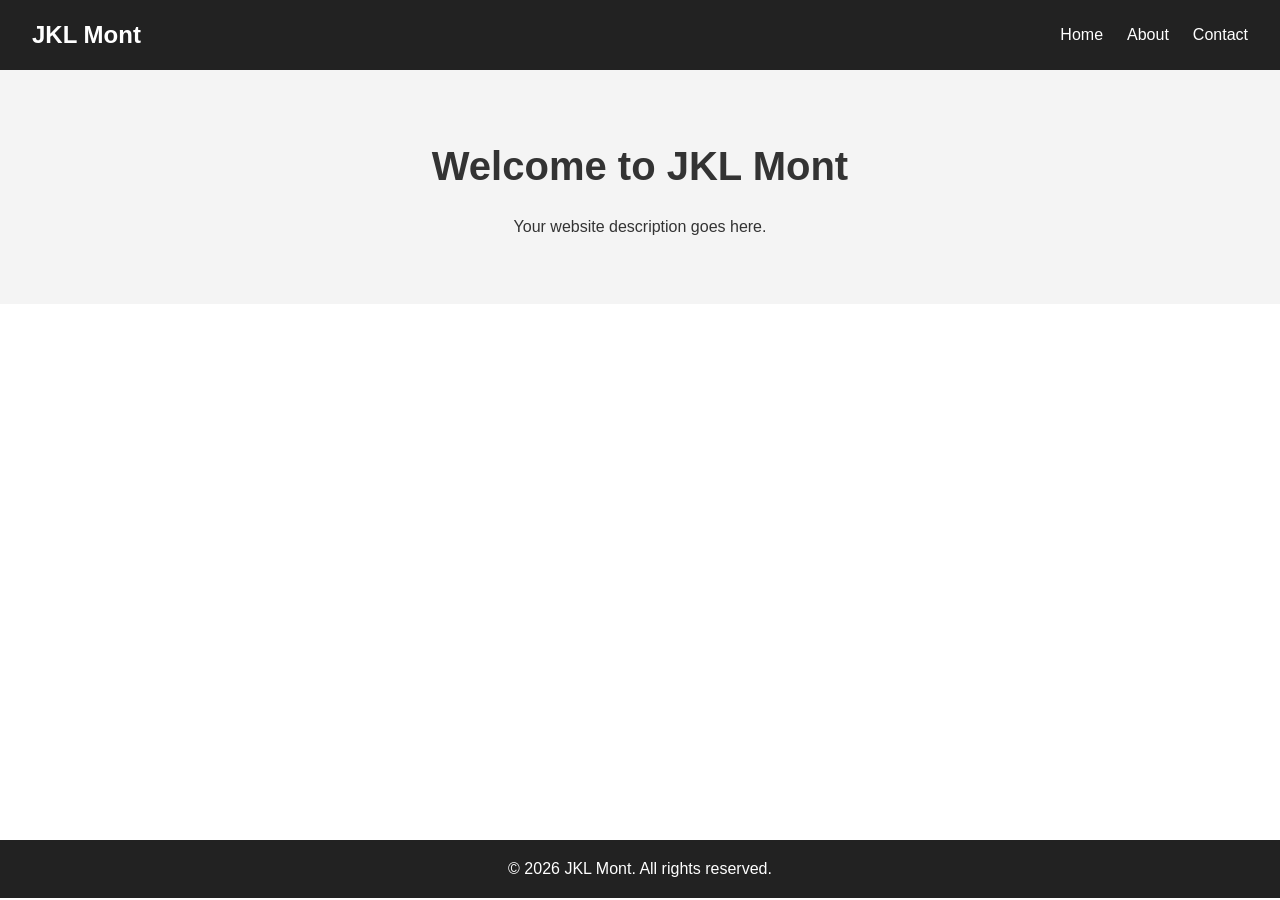
==== index.html @ cf4ff404 "init commit" ====
<!DOCTYPE html>
<html lang="en">
<head>
    <meta charset="UTF-8">
    <meta name="viewport" content="width=device-width, initial-scale=1.0">
    <title>JKL Mont</title>
    <link rel="stylesheet" href="css/style.css">
</head>
<body>
    <header>
        <nav>
            <h1>JKL Mont</h1>
            <ul>
                <li><a href="index.html">Home</a></li>
                <li><a href="about.html">About</a></li>
                <li><a href="contact.html">Contact</a></li>
            </ul>
        </nav>
    </header>

    <main>
        <section class="hero">
            <h2>Welcome to JKL Mont</h2>
            <p>Your website description goes here.</p>
        </section>
    </main>

    <footer>
        <p>&copy; 2026 JKL Mont. All rights reserved.</p>
    </footer>

    <script src="js/main.js"></script>
</body>
</html>
---- css/style.css ----
* {
    margin: 0;
    padding: 0;
    box-sizing: border-box;
}

body {
    font-family: Arial, sans-serif;
    line-height: 1.6;
    color: #333;
}

header {
    background: #222;
    color: #fff;
    padding: 1rem 2rem;
}

nav {
    display: flex;
    justify-content: space-between;
    align-items: center;
}

nav h1 {
    font-size: 1.5rem;
}

nav ul {
    list-style: none;
    display: flex;
    gap: 1.5rem;
}

nav ul a {
    color: #fff;
    text-decoration: none;
}

nav ul a:hover {
    color: #aaa;
}

.hero {
    padding: 4rem 2rem;
    text-align: center;
    background: #f4f4f4;
}

.hero h2 {
    font-size: 2.5rem;
    margin-bottom: 1rem;
}

main {
    min-height: calc(100vh - 130px);
}

footer {
    background: #222;
    color: #fff;
    text-align: center;
    padding: 1rem;
}
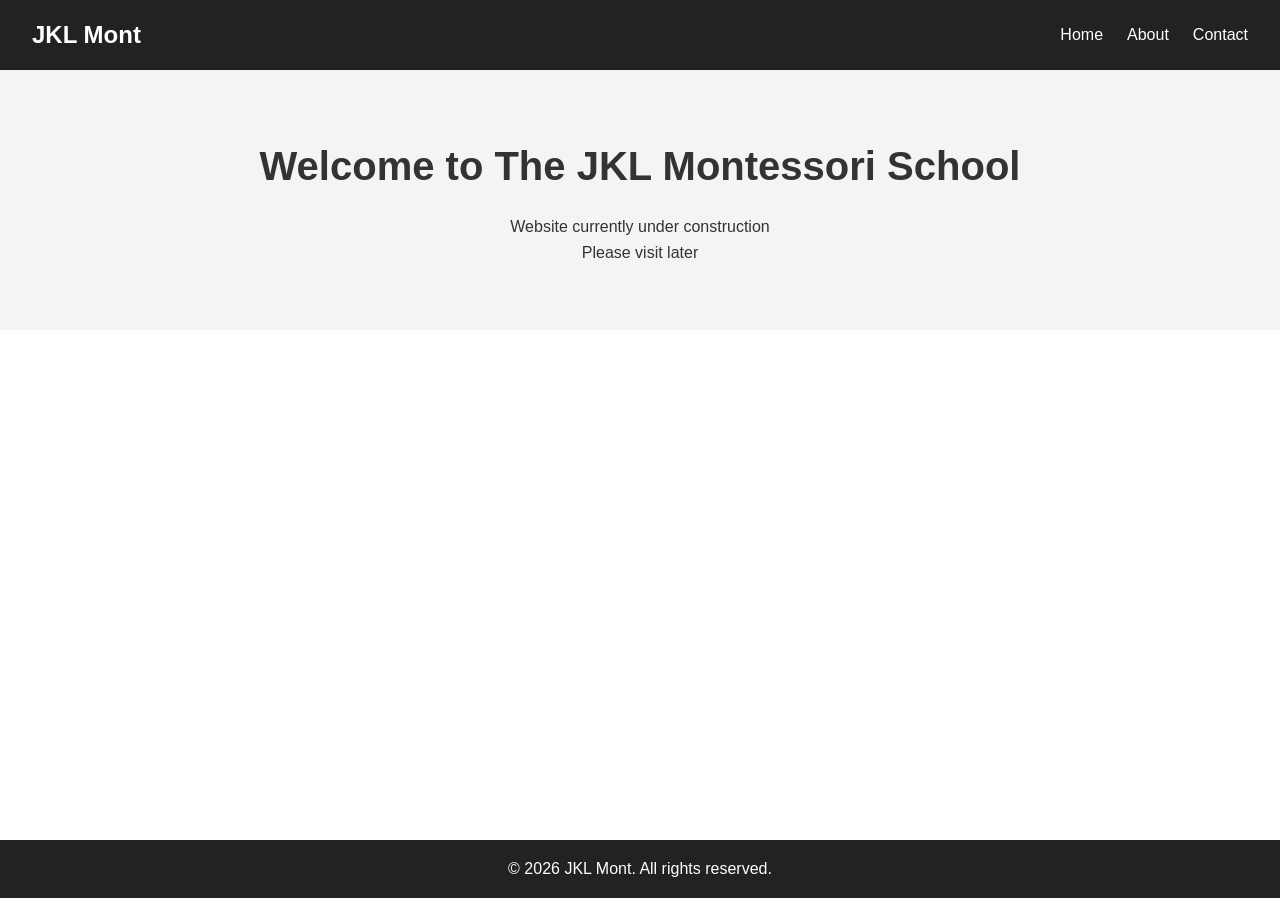
==== commit f6de44db: "Deployed Under Construcion message" ====
--- a/index.html
+++ b/index.html
@@ -20,8 +20,9 @@
 
     <main>
         <section class="hero">
-            <h2>Welcome to JKL Mont</h2>
-            <p>Your website description goes here.</p>
+            <h2>Welcome to The JKL Montessori School</h2>
+            <p>Website currently under construction</p>
+            <p>Please visit later</p>
         </section>
     </main>
 
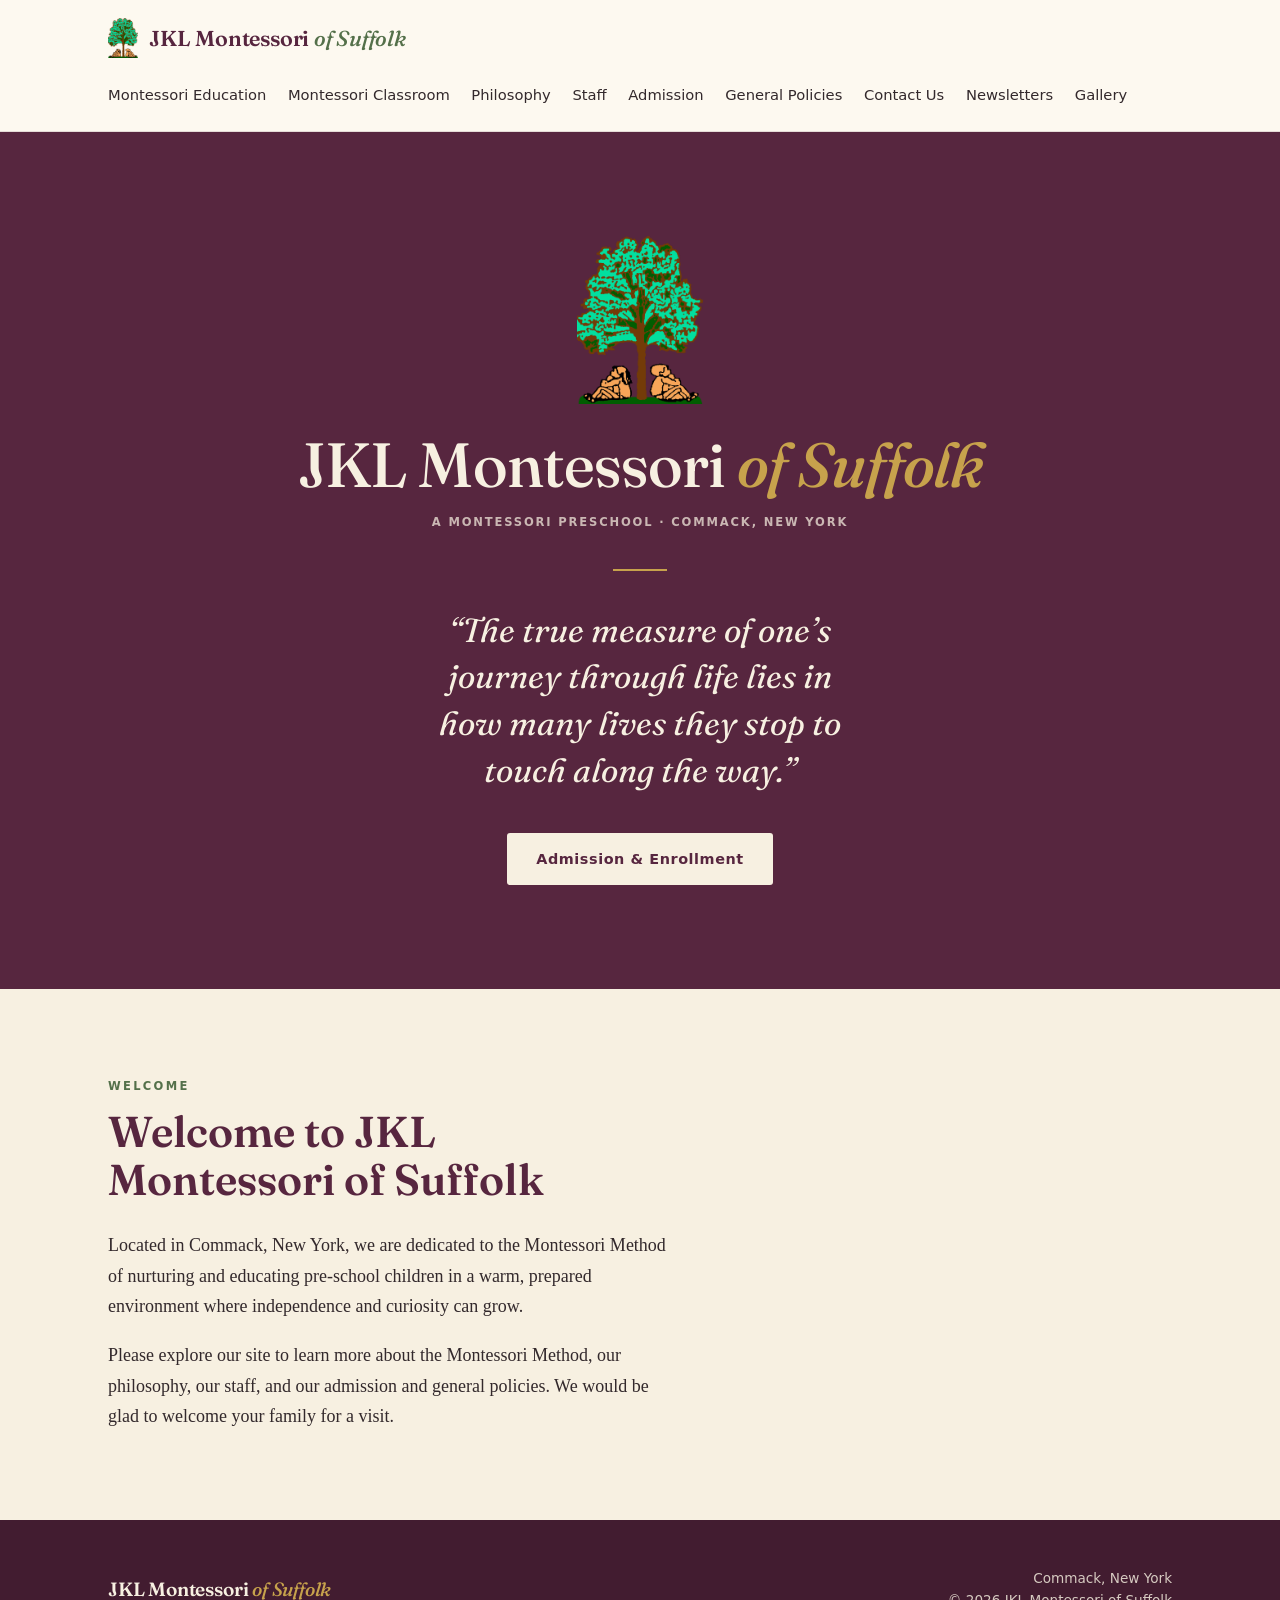
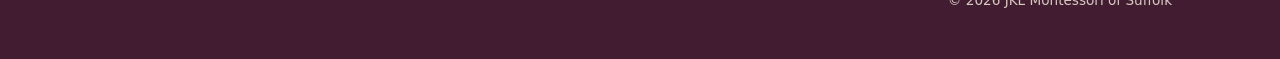
==== commit a29fa083: "Started website design, framing, and full page structure. Notes Below: - Added shared stylesheet in " ====
--- a/index.html
+++ b/index.html
@@ -1,35 +1,83 @@
 <!DOCTYPE html>
 <html lang="en">
 <head>
-    <meta charset="UTF-8">
-    <meta name="viewport" content="width=device-width, initial-scale=1.0">
-    <title>JKL Mont</title>
-    <link rel="stylesheet" href="css/style.css">
+  <meta charset="UTF-8">
+  <meta name="viewport" content="width=device-width, initial-scale=1.0">
+  <title>JKL Montessori of Suffolk — Commack, New York</title>
+  <meta name="description" content="JKL Montessori of Suffolk in Commack, New York — dedicated to the Montessori Method of nurturing and educating pre-school children.">
+
+  <link rel="preconnect" href="https://fonts.googleapis.com">
+  <link rel="preconnect" href="https://fonts.gstatic.com" crossorigin>
+  <link href="https://fonts.googleapis.com/css2?family=Fraunces:ital,opsz,wght@0,9..144,400;0,9..144,500;0,9..144,600;1,9..144,400;1,9..144,500&display=swap" rel="stylesheet">
+
+  <link rel="stylesheet" href="css/style.css">
 </head>
 <body>
-    <header>
-        <nav>
-            <h1>JKL Mont</h1>
-            <ul>
-                <li><a href="index.html">Home</a></li>
-                <li><a href="about.html">About</a></li>
-                <li><a href="contact.html">Contact</a></li>
-            </ul>
-        </nav>
-    </header>
 
-    <main>
-        <section class="hero">
-            <h2>Welcome to The JKL Montessori School</h2>
-            <p>Website currently under construction</p>
-            <p>Please visit later</p>
-        </section>
-    </main>
+  <!-- ===================== HEADER ===================== -->
+  <header class="site-header">
+    <div class="container">
+      <a class="brand" href="index.html" aria-label="JKL Montessori of Suffolk — home">
+        <img class="emblem" src="images/tree-logo.png" alt="JKL Montessori of Suffolk">
+        <span class="wordmark">JKL Montessori <em>of Suffolk</em></span>
+      </a>
 
-    <footer>
-        <p>&copy; 2026 JKL Mont. All rights reserved.</p>
-    </footer>
+      <nav class="site-nav" aria-label="Main navigation">
+        <a href="montessori-education.html">Montessori Education</a>
+        <a href="montessori-classroom.html">Montessori Classroom</a>
+        <a href="philosophy.html">Philosophy</a>
+        <a href="staff.html">Staff</a>
+        <a href="admission.html">Admission</a>
+        <a href="general-policies.html">General Policies</a>
+        <a href="contact.html">Contact Us</a>
+        <a href="newsletters.html">Newsletters</a>
+        <a href="gallery.html">Gallery</a>
+      </nav>
+    </div>
+  </header>
 
-    <script src="js/main.js"></script>
+  <main>
+
+    <!-- ===================== HERO ===================== -->
+    <section class="hero">
+      <div class="container">
+        <img class="emblem-lg" src="images/tree-logo.png" alt="JKL Montessori of Suffolk">
+
+        <h1>JKL Montessori <em>of Suffolk</em></h1>
+        <p class="locale label" style="letter-spacing:0.16em;">A Montessori Preschool &middot; Commack, New York</p>
+
+        <hr class="rule">
+
+        <blockquote>
+          &ldquo;The true measure of one&rsquo;s journey through life lies in how many lives they stop to touch along the way.&rdquo;
+        </blockquote>
+
+        <a class="btn" href="admission.html">Admission &amp; Enrollment</a>
+      </div>
+    </section>
+
+    <!-- ===================== WELCOME ===================== -->
+    <section class="welcome band">
+      <div class="container">
+        <p class="label">Welcome</p>
+        <h2>Welcome to JKL Montessori of Suffolk</h2>
+        <p>Located in Commack, New York, we are dedicated to the Montessori Method of nurturing and educating pre-school children in a warm, prepared environment where independence and curiosity can grow.</p>
+        <p>Please explore our site to learn more about the Montessori Method, our philosophy, our staff, and our admission and general policies. We would be glad to welcome your family for a visit.</p>
+      </div>
+    </section>
+
+  </main>
+
+  <!-- ===================== FOOTER ===================== -->
+  <footer class="site-footer">
+    <div class="container">
+      <span class="wordmark">JKL Montessori <em>of Suffolk</em></span>
+      <div class="footer-meta">
+        Commack, New York<br>
+        &copy; 2026 JKL Montessori of Suffolk
+      </div>
+    </div>
+  </footer>
+
 </body>
 </html>
--- a/css/style.css
+++ b/css/style.css
@@ -1,64 +1,288 @@
-* {
-    margin: 0;
-    padding: 0;
-    box-sizing: border-box;
-}
+:root {
+  --plum:        #57263f;   /* the sidebar */
+  --plum-deep:   #421c30;   /* depth: footer, hovers */
+  --cream:       #f7f0e1;   /* page background (the welcome panel) */
+  --cream-panel: #fdf9f0;   /* lightest warm white */
+  --sage:        #6e8a5a;   /* the tree */
+  --sage-deep:   #54704a;
+  --gold:        #c7a24c;   /* the alphabet blocks */
+  --ink:         #33292c;   /* warm near-black body text */
+  --ink-soft:    #5c5054;
+
+  --font-display: 'Fraunces', Georgia, 'Times New Roman', serif;
+  --font-body:    Georgia, 'Times New Roman', serif;
+  --font-util:    system-ui, -apple-system, 'Segoe UI', sans-serif;
+
+  --measure: 62ch;
+  --container: 1120px;
+}
+
+/* --- reset --- */
+*, *::before, *::after { box-sizing: border-box; }
+* { margin: 0; padding: 0; }
+
+html { scroll-behavior: smooth; }
 
 body {
-    font-family: Arial, sans-serif;
-    line-height: 1.6;
-    color: #333;
-}
-
-header {
-    background: #222;
-    color: #fff;
-    padding: 1rem 2rem;
-}
-
-nav {
-    display: flex;
-    justify-content: space-between;
-    align-items: center;
-}
-
-nav h1 {
-    font-size: 1.5rem;
-}
-
-nav ul {
-    list-style: none;
-    display: flex;
-    gap: 1.5rem;
-}
-
-nav ul a {
-    color: #fff;
-    text-decoration: none;
-}
-
-nav ul a:hover {
-    color: #aaa;
-}
-
+  font-family: var(--font-body);
+  font-size: 1.125rem;
+  line-height: 1.7;
+  color: var(--ink);
+  background: var(--cream);
+  -webkit-font-smoothing: antialiased;
+}
+
+img, svg { display: block; max-width: 100%; }
+a { color: inherit; }
+
+.container {
+  width: 100%;
+  max-width: var(--container);
+  margin-inline: auto;
+  padding-inline: 1.75rem;
+}
+
+/* shared vertical rhythm for content bands */
+.band { padding-block: 5.5rem; }
+
+/* small letter-spaced sans label used above headings */
+.label {
+  font-family: var(--font-util);
+  font-size: 0.72rem;
+  font-weight: 600;
+  letter-spacing: 0.2em;
+  text-transform: uppercase;
+}
+
+/* ---------- header ---------- */
+.site-header {
+  background: var(--cream-panel);
+  border-bottom: 1px solid rgba(87, 38, 63, 0.14);
+}
+.site-header .container {
+  display: flex;
+  align-items: center;
+  justify-content: space-between;
+  gap: 1.5rem;
+  padding-block: 1.15rem;
+  flex-wrap: wrap;
+}
+.brand {
+  display: flex;
+  align-items: center;
+  gap: 0.7rem;
+  text-decoration: none;
+}
+.brand .emblem { height: 40px; width: auto; }
+.wordmark {
+  font-family: var(--font-display);
+  font-weight: 600;
+  font-size: 1.35rem;
+  line-height: 1;
+  color: var(--plum);
+  letter-spacing: -0.01em;
+}
+.wordmark em {
+  font-style: italic;
+  font-weight: 500;
+  color: var(--sage-deep);
+}
+
+.site-nav {
+  display: flex;
+  flex-wrap: wrap;
+  gap: 1.1rem 1.35rem;
+  font-family: var(--font-util);
+  font-size: 0.92rem;
+}
+.site-nav a {
+  text-decoration: none;
+  color: var(--ink);
+  padding-bottom: 3px;
+  border-bottom: 2px solid transparent;
+  transition: border-color 0.18s ease, color 0.18s ease;
+}
+.site-nav a:hover { color: var(--plum); border-bottom-color: var(--gold); }
+
+/* ---------- hero  ---------- */
 .hero {
-    padding: 4rem 2rem;
-    text-align: center;
-    background: #f4f4f4;
-}
-
-.hero h2 {
-    font-size: 2.5rem;
-    margin-bottom: 1rem;
-}
-
-main {
-    min-height: calc(100vh - 130px);
-}
-
-footer {
-    background: #222;
-    color: #fff;
-    text-align: center;
-    padding: 1rem;
-}
+  background: var(--plum);
+  color: var(--cream);
+  text-align: center;
+  padding-block: 6.5rem;
+  position: relative;
+}
+.hero .emblem-lg {
+  height: 168px;
+  width: auto;
+  margin: 0 auto 1.75rem;
+}
+.hero h1 {
+  font-family: var(--font-display);
+  font-weight: 500;
+  font-size: clamp(2.3rem, 5.2vw, 3.9rem);
+  line-height: 1.05;
+  letter-spacing: -0.015em;
+}
+.hero h1 em { font-style: italic; color: var(--gold); }
+
+.hero .locale {
+  color: rgba(247, 240, 225, 0.72);
+  margin-top: 1rem;
+}
+
+.rule {
+  width: 54px;
+  height: 2px;
+  background: var(--gold);
+  border: none;
+  margin: 2.25rem auto;
+}
+
+.hero blockquote {
+  font-family: var(--font-display);
+  font-style: italic;
+  font-weight: 400;
+  font-size: clamp(1.35rem, 2.6vw, 2.1rem);
+  line-height: 1.4;
+  max-width: 20ch;
+  margin: 0 auto;
+  color: var(--cream);
+}
+
+/* button */
+.btn {
+  display: inline-block;
+  margin-top: 2.5rem;
+  font-family: var(--font-util);
+  font-size: 0.9rem;
+  font-weight: 600;
+  letter-spacing: 0.04em;
+  text-decoration: none;
+  color: var(--plum);
+  background: var(--cream);
+  padding: 0.85rem 1.8rem;
+  border-radius: 3px;
+  transition: background 0.18s ease, transform 0.18s ease;
+}
+.btn:hover { background: #efe3c9; transform: translateY(-1px); }
+
+/* ---------- welcome  ---------- */
+.welcome .label { color: var(--sage-deep); }
+.welcome h2 {
+  font-family: var(--font-display);
+  font-weight: 600;
+  font-size: clamp(1.9rem, 3.4vw, 2.7rem);
+  line-height: 1.12;
+  color: var(--plum);
+  margin: 0.7rem 0 1.6rem;
+  max-width: 18ch;
+}
+.welcome p {
+  max-width: var(--measure);
+  color: var(--ink);
+}
+.welcome p + p { margin-top: 1.15rem; }
+
+/* ---------- footer ---------- */
+.site-footer {
+  background: var(--plum-deep);
+  color: rgba(247, 240, 225, 0.82);
+}
+.site-footer .container {
+  padding-block: 3rem;
+  display: flex;
+  flex-wrap: wrap;
+  align-items: center;
+  justify-content: space-between;
+  gap: 1.25rem 2rem;
+}
+.site-footer .wordmark { color: var(--cream); font-size: 1.2rem; }
+.site-footer .wordmark em { color: var(--gold); }
+.footer-meta {
+  font-family: var(--font-util);
+  font-size: 0.85rem;
+  line-height: 1.6;
+  text-align: right;
+}
+
+/* ---------- accessibility & responsive ---------- */
+a:focus-visible, .btn:focus-visible {
+  outline: 2px solid var(--gold);
+  outline-offset: 3px;
+  border-radius: 2px;
+}
+
+@media (max-width: 720px) {
+  .site-header .container { justify-content: center; text-align: center; }
+  .site-nav { justify-content: center; }
+  .band { padding-block: 3.75rem; }
+  .hero { padding-block: 4.5rem; }
+  .site-footer .container { justify-content: center; text-align: center; }
+  .footer-meta { text-align: center; }
+}
+
+@media (prefers-reduced-motion: reduce) {
+  html { scroll-behavior: auto; }
+  * { transition: none !important; }
+}
+
+/* ============================================================
+                      Inner-page components
+   ============================================================ */
+
+/* smaller plum header band used on interior pages */
+.page-hero { background: var(--plum); color: var(--cream); text-align: center; padding-block: 3.75rem; }
+.page-hero .label { color: var(--gold); }
+.page-hero h1 { font-family: var(--font-display); font-weight: 500; font-size: clamp(2rem, 4.2vw, 3rem); line-height: 1.08; margin-top: 0.5rem; }
+
+/* prose content */
+.content h2 { font-family: var(--font-display); font-weight: 600; color: var(--plum); font-size: clamp(1.5rem, 2.6vw, 2rem); line-height: 1.15; margin: 2.5rem 0 1rem; }
+.content h2:first-child { margin-top: 0; }
+.content h3 { font-family: var(--font-display); font-weight: 600; color: var(--plum); font-size: 1.25rem; margin: 1.75rem 0 0.5rem; }
+.content p { max-width: var(--measure); margin-bottom: 1.1rem; }
+.content ul { max-width: var(--measure); margin: 0 0 1.1rem 1.25rem; }
+.content li { margin-bottom: 0.4rem; }
+.content .lead { font-size: 1.2rem; color: var(--ink-soft); }
+
+/* featured quote */
+.pullquote { font-family: var(--font-display); font-style: italic; font-size: clamp(1.4rem, 2.4vw, 2rem); line-height: 1.4; color: var(--plum); border-left: 3px solid var(--gold); padding-left: 1.25rem; margin: 0 0 1.75rem; max-width: 34ch; }
+
+/* plum-filled button for use on cream pages (the base .btn is cream, for the plum hero) */
+.btn-plum { background: var(--plum); color: var(--cream); }
+.btn-plum:hover { background: var(--plum-deep); }
+button.btn { border: none; cursor: pointer; }
+
+/* highlight the current page in the nav */
+.site-nav a[aria-current="page"] { color: var(--plum); border-bottom-color: var(--plum); }
+
+/* staff cards */
+.staff-grid { display: grid; grid-template-columns: repeat(auto-fill, minmax(240px, 1fr)); gap: 1.5rem; margin-top: 1.75rem; }
+.staff-card { background: var(--cream-panel); border: 1px solid rgba(87, 38, 63, 0.14); border-radius: 6px; padding: 1.4rem 1.5rem; }
+.staff-card h3 { margin: 0 0 0.15rem; }
+.staff-card .role { font-family: var(--font-util); font-size: 0.78rem; letter-spacing: 0.08em; text-transform: uppercase; color: var(--sage-deep); margin-bottom: 0.7rem; }
+.staff-card p { margin: 0; max-width: none; }
+
+/* gallery grid */
+.gallery-grid { display: grid; grid-template-columns: repeat(auto-fill, minmax(220px, 1fr)); gap: 1rem; margin-top: 1.75rem; }
+.gallery-grid .tile { aspect-ratio: 4 / 3; background: var(--cream-panel); border: 1px solid rgba(87, 38, 63, 0.14); border-radius: 4px; display: grid; place-items: center; color: var(--ink-soft); font-family: var(--font-util); font-size: 0.85rem; }
+.gallery-grid img { width: 100%; height: 100%; object-fit: cover; border-radius: 4px; }
+
+/* newsletter list */
+.news-list { list-style: none; max-width: 640px; margin-top: 1.5rem; }
+.news-list li { border-bottom: 1px solid rgba(87, 38, 63, 0.14); }
+.news-list a { display: flex; justify-content: space-between; gap: 1rem; padding: 1rem 0; text-decoration: none; color: var(--ink); font-family: var(--font-util); }
+.news-list a:hover { color: var(--plum); }
+.news-list .date { color: var(--ink-soft); }
+
+/* contact */
+.contact-grid { display: grid; grid-template-columns: 1fr 1fr; gap: 3rem; margin-top: 0.5rem; }
+.field { display: block; margin-bottom: 1.1rem; max-width: 460px; }
+.field span { display: block; font-family: var(--font-util); font-size: 0.85rem; margin-bottom: 0.35rem; }
+.field input, .field textarea { width: 100%; font: inherit; padding: 0.7rem 0.8rem; border: 1px solid rgba(87, 38, 63, 0.28); border-radius: 4px; background: var(--cream-panel); color: var(--ink); }
+.field textarea { min-height: 130px; resize: vertical; }
+
+@media (max-width: 720px) {
+  .page-hero { padding-block: 2.75rem; }
+  .contact-grid { grid-template-columns: 1fr; gap: 2rem; }
+}
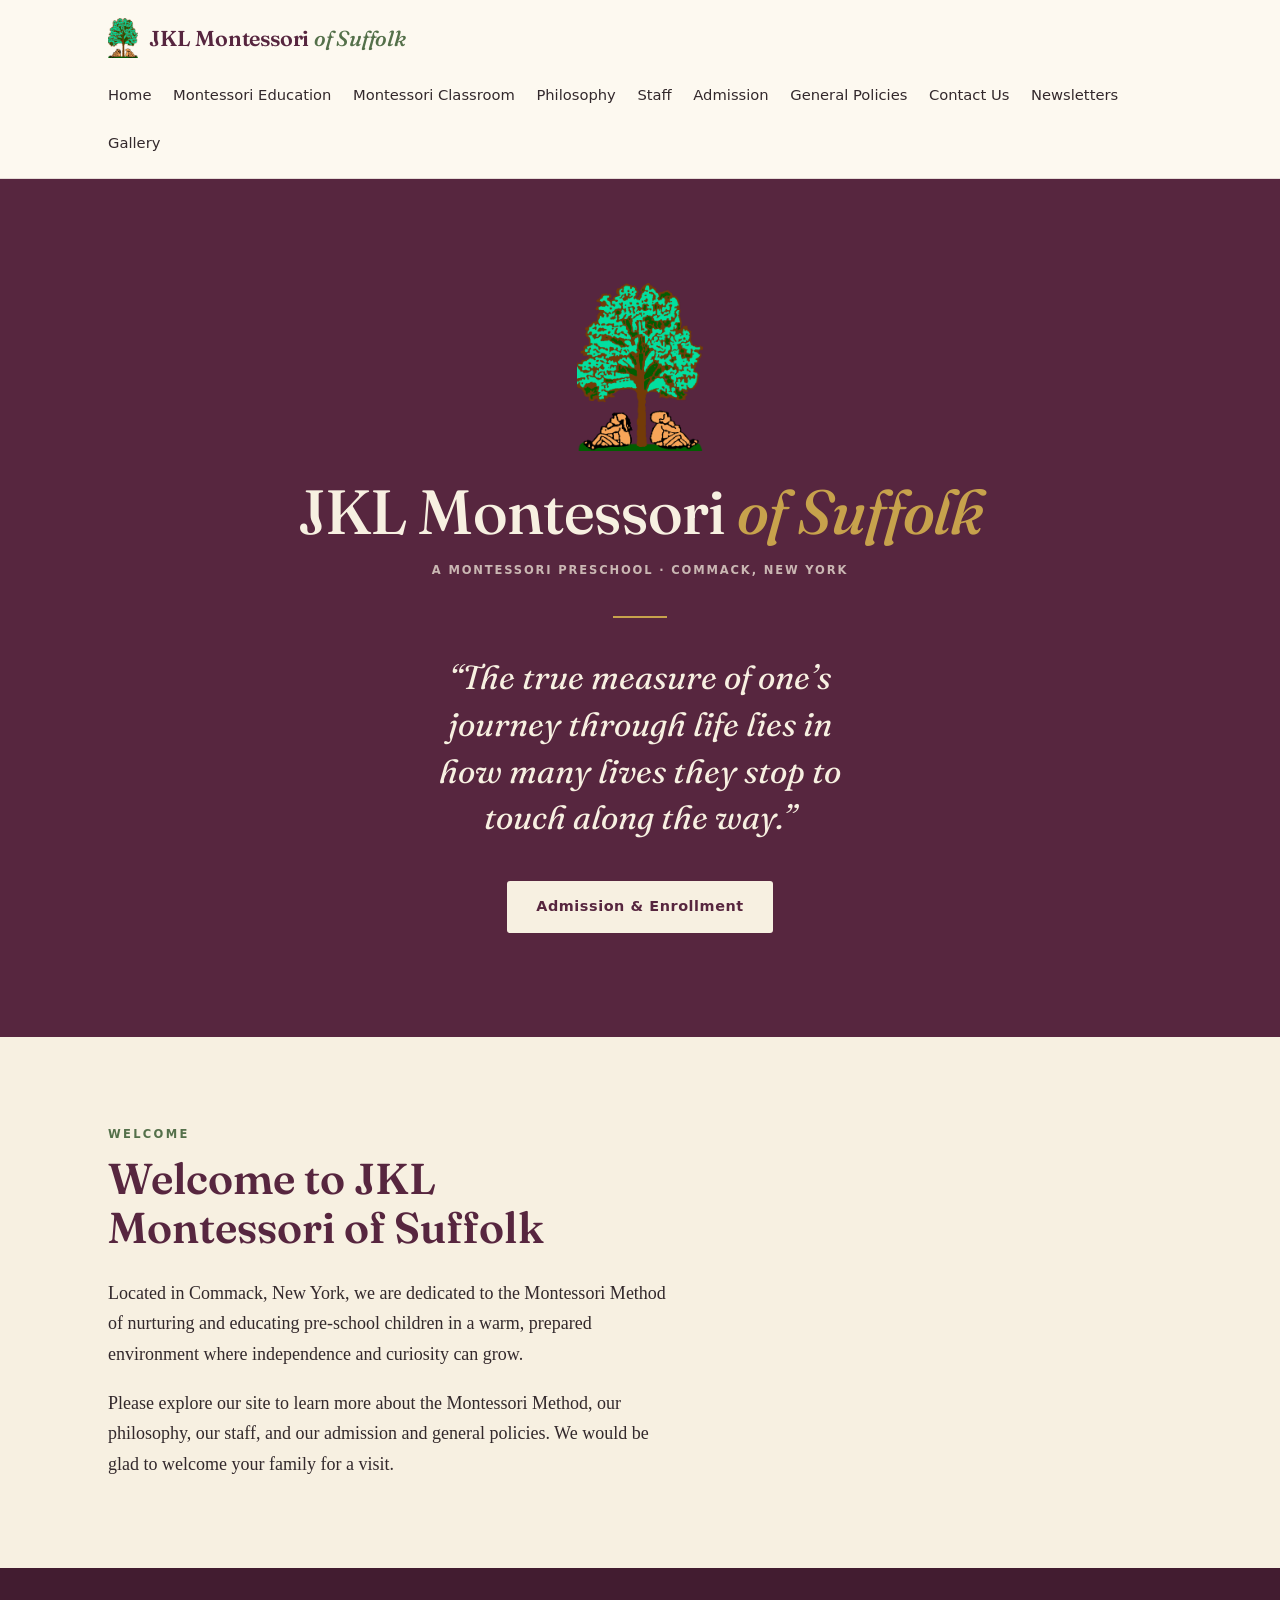
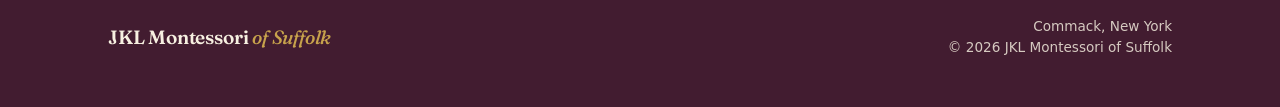
==== commit add570d2: "Added hamburger nav + dedicated home link, notes bolow: - Added menu.js: accessible menu toggle     " ====
--- a/index.html
+++ b/index.html
@@ -11,6 +11,7 @@
   <link href="https://fonts.googleapis.com/css2?family=Fraunces:ital,opsz,wght@0,9..144,400;0,9..144,500;0,9..144,600;1,9..144,400;1,9..144,500&display=swap" rel="stylesheet">
 
   <link rel="stylesheet" href="css/style.css">
+  <script src="js/menu.js" defer></script>
 </head>
 <body>
 
@@ -22,7 +23,14 @@
         <span class="wordmark">JKL Montessori <em>of Suffolk</em></span>
       </a>
 
-      <nav class="site-nav" aria-label="Main navigation">
+      <button class="nav-toggle" aria-expanded="false" aria-controls="primary-nav" aria-label="Open menu">
+        <span class="nav-toggle-bar"></span>
+        <span class="nav-toggle-bar"></span>
+        <span class="nav-toggle-bar"></span>
+      </button>
+
+      <nav id="primary-nav" class="site-nav" aria-label="Main navigation">
+        <a href="index.html">Home</a>
         <a href="montessori-education.html">Montessori Education</a>
         <a href="montessori-classroom.html">Montessori Classroom</a>
         <a href="philosophy.html">Philosophy</a>
--- a/css/style.css
+++ b/css/style.css
@@ -285,4 +285,65 @@
 @media (max-width: 720px) {
   .page-hero { padding-block: 2.75rem; }
   .contact-grid { grid-template-columns: 1fr; gap: 2rem; }
+}
+
+/* ============================================================
+   Mobile navigation — hamburger toggle
+   ============================================================ */
+
+.nav-toggle {
+  display: none;               /* hidden on desktop; the full bar shows there */
+  flex-direction: column;
+  justify-content: center;
+  gap: 5px;
+  width: 46px;
+  height: 46px;
+  padding: 11px;
+  background: none;
+  border: none;
+  cursor: pointer;
+}
+.nav-toggle-bar {
+  display: block;
+  width: 100%;
+  height: 2px;
+  background: var(--plum);
+  border-radius: 2px;
+  transition: transform 0.2s ease, opacity 0.2s ease;
+}
+.nav-toggle:focus-visible {
+  outline: 2px solid var(--gold);
+  outline-offset: 2px;
+  border-radius: 3px;
+}
+/* bars morph into an X when the menu is open */
+.nav-toggle[aria-expanded="true"] .nav-toggle-bar:nth-child(1) { transform: translateY(7px) rotate(45deg); }
+.nav-toggle[aria-expanded="true"] .nav-toggle-bar:nth-child(2) { opacity: 0; }
+.nav-toggle[aria-expanded="true"] .nav-toggle-bar:nth-child(3) { transform: translateY(-7px) rotate(-45deg); }
+
+@media (max-width: 720px) {
+  .nav-toggle { display: flex; }
+
+  /* brand on the left, hamburger on the right */
+  .site-header .container {
+    justify-content: space-between;
+    text-align: left;
+    flex-wrap: wrap;
+  }
+
+  /* nav collapses; stacks vertically when open */
+  .site-nav {
+    display: none;
+    flex-direction: column;
+    width: 100%;
+    gap: 0;
+    margin-top: 0.5rem;
+  }
+  .site-nav.is-open { display: flex; }
+  .site-nav a {
+    padding: 0.85rem 0.25rem;
+    border-bottom: 1px solid rgba(87, 38, 63, 0.10);
+  }
+  .site-nav a:hover { color: var(--plum); border-bottom-color: rgba(87, 38, 63, 0.10); }
+  .site-nav a[aria-current="page"] { border-bottom-color: var(--plum); }
 }
